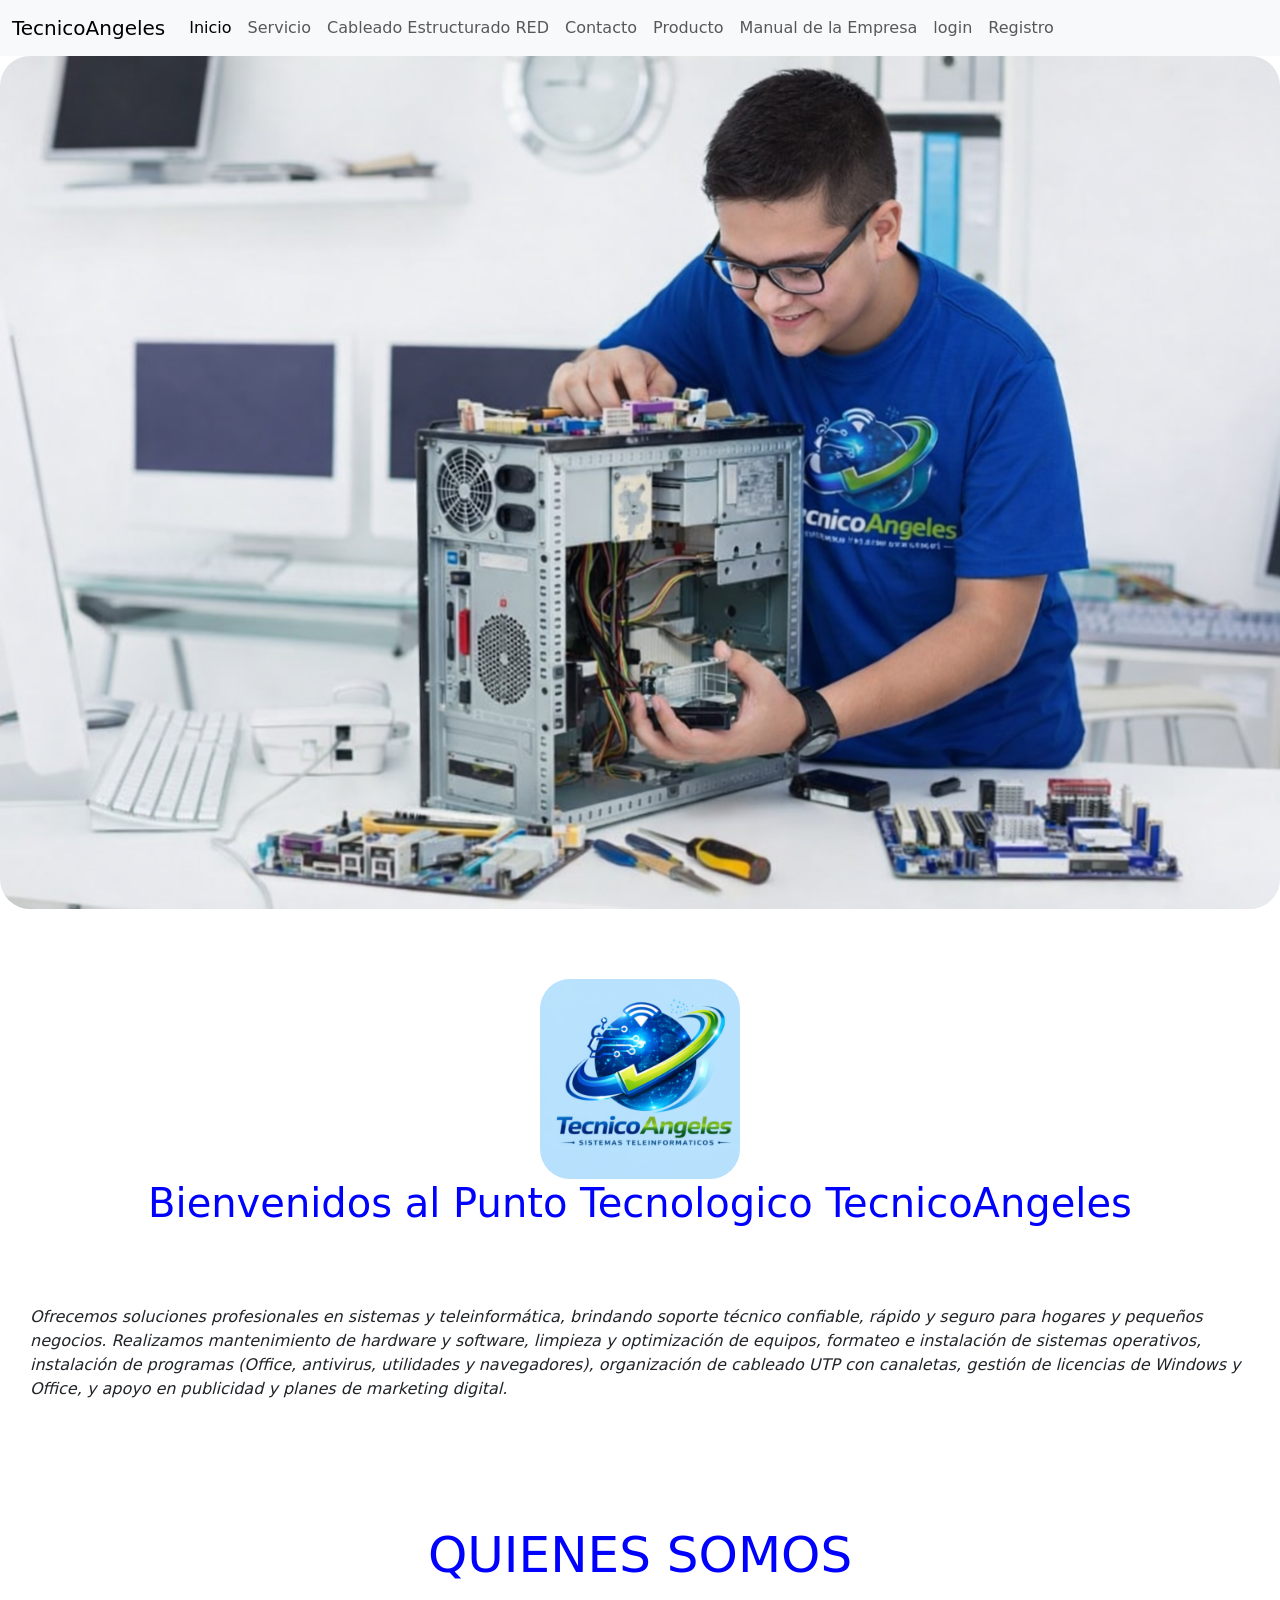
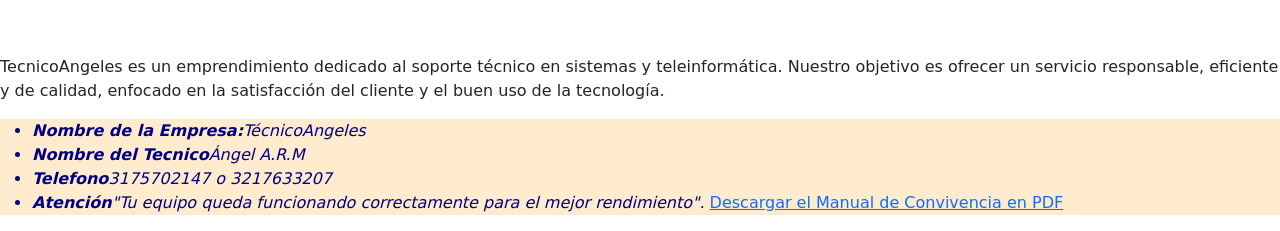
==== index.html @ 67e34062 "los primeros archivos" ====
<!DOCTYPE html>
<html lang="en">

<head>
    <meta charset="UTF-8">
    <meta name="viewport" content="width=device-width, initial-scale=1.0">
    <title>TecnicoAngeles</title>
    <link rel="stylesheet" href="styles/styles.css">
    <link href="https://cdn.jsdelivr.net/npm/bootstrap@5.3.8/dist/css/bootstrap.min.css" rel="stylesheet"
        integrity="sha384-sRIl4kxILFvY47J16cr9ZwB07vP4J8+LH7qKQnuqkuIAvNWLzeN8tE5YBujZqJLB" crossorigin="anonymous">
</head>

<body>
    <nav class="navbar navbar-expand-lg bg-body-tertiary">
        <div class="container-fluid">
            <a class="navbar-brand" href="index.html">TecnicoAngeles</a>
            <button class="navbar-toggler" type="button" data-bs-toggle="collapse" data-bs-target="#navbarNavAltMarkup"
                aria-controls="navbarNavAltMarkup" aria-expanded="false" aria-label="Toggle navigation">
                <span class="navbar-toggler-icon"></span>
            </button>
            <div class="collapse navbar-collapse" id="navbarNavAltMarkup">
                <div class="navbar-nav">
                    <a class="nav-link active" aria-current="page" href="index.html">Inicio</a>
                    <a class="nav-link" href="Servicio.html">Servicio</a>
                    <a class="nav-link" href="cableando estructurado.html">Cableado Estructurado RED</a>
                    <a class="nav-link" href="Contacto.html">Contacto</a>
                    <a class="nav-link" href="Producto.html">Producto</a>
                    <a class="nav-link" href="Manual de Convivecia.html">Manual de la Empresa</a>
                    <a class="nav-link" href="../js/Login.html">login</a>
                    <a class="nav-link" href="../js/Registro.html">Registro</a>


                </div>
            </div>
        </div>
    </nav>
    <div id="carouselExample" class="carousel slide">
        <div class="carousel-inner">
            <div class="carousel-item active">
                <img src="img/yo.png" class="d-block w-100" alt="...">
            </div>
            <div class="carousel-item">
                <img src="img/Técnico IT en acción digital.png" class="d-block w-100" alt="...">
            </div>
            <div class="carousel-item">
                <img src="img/programando.png" class="d-block w-100" alt="...">
            </div>
        </div>
        <button class="carousel-control-prev" type="button" data-bs-target="#carouselExample" data-bs-slide="prev">
            <span class="carousel-control-prev-icon" aria-hidden="true"></span>
            <span class="visually-hidden">Previous</span>
        </button>
        <button class="carousel-control-next" type="button" data-bs-target="#carouselExample" data-bs-slide="next">
            <span class="carousel-control-next-icon" aria-hidden="true"></span>
            <span class="visually-hidden">Next</span>
        </button>
        <div class="T_1">
            <div>
                <img src="img/Logo.png" alt="">
                <h1>Bienvenidos al Punto Tecnologico TecnicoAngeles </h1>
            </div>
        </div>

        <div>
            <p class="P_1"><em>Ofrecemos soluciones profesionales en sistemas y teleinformática, brindando soporte
                    técnico confiable, rápido y seguro para hogares y pequeños negocios. Realizamos mantenimiento de
                    hardware y software, limpieza y optimización de equipos, formateo e instalación de sistemas
                    operativos,
                    instalación de programas (Office, antivirus, utilidades y navegadores),
                    organización de
                    cableado UTP con
                    canaletas, gestión de licencias de Windows y Office, y apoyo en publicidad y planes de marketing
                    digital.</em></p>
        </div>
        <br>
        <h1 class="T_1">QUIENES SOMOS</h1>
        <p>TecnicoAngeles es un emprendimiento dedicado al soporte técnico en sistemas y teleinformática. Nuestro
            objetivo
            es ofrecer un servicio responsable, eficiente y de calidad, enfocado en la satisfacción del cliente y el
            buen
            uso de la tecnología.</p>



        <footer class="container_footer ">
            <ul>
                <li><em><strong>Nombre de la Empresa:</strong>TécnicoAngeles</em></li>
                <li><em><strong>Nombre del Tecnico</strong>Ángel A.R.M</em></li>
                <li><em><strong>Telefono</strong>3175702147 o 3217633207</em></li>
                <li><em><strong>Atención</strong>"Tu equipo queda funcionando correctamente para el mejor
                        rendimiento".</em> <a href="docs/Manual_de_Convivencia_TecnicoAngeles_Completo.pdf"
                        download>Descargar el Manual de Convivencia
                        en
                        PDF</a> </li>
            </ul>
        </footer>


        <script src="JAVASCRIPT/script.js"> </script>
        <script src="https://cdn.jsdelivr.net/npm/bootstrap@5.3.8/dist/js/bootstrap.bundle.min.js"
            integrity="sha384-FKyoEForCGlyvwx9Hj09JcYn3nv7wiPVlz7YYwJrWVcXK/BmnVDxM+D2scQbITxI"
            crossorigin="anonymous"></script>

</body>

</html>
---- styles/styles.css ----
.T_1 {
    margin: 30px;
    padding: 40px;
    text-align: center;
    color: blue;
    font-size: 50px;
}

.P_1 {
    margin: 30px;
}

.T_2 {
    margin: 30px;
    padding: 40px;
    color: blue;
    font-size: 50px;

}

.T_3 {
    margin: 20px;
    padding: 20px;
    color: blue;
    font-size: 30px;
}

.T_4 {
    margin: 20px;
    padding: 20px;
    color: rgb(0, 145, 255);
    font-size: 30px;
}

.division_1 {
    display: flex;
    gap: 30px;
}

img {
    border-radius: 30px;
    width: 200px;
}

.division_2 {
    display: flex;
    gap: 30px;
}


.division_2 table {
    width: 400%;
    border-collapse: collapse;
}

.division_2 td {
    border: 1px solid blue;
    padding: 20px;
    vertical-align: top;
}

.division_2 h3 {
    color: blue;
}

.container_footer {
    background-color: blanchedalmond;
    color: navy;
    bottom: 0;
}
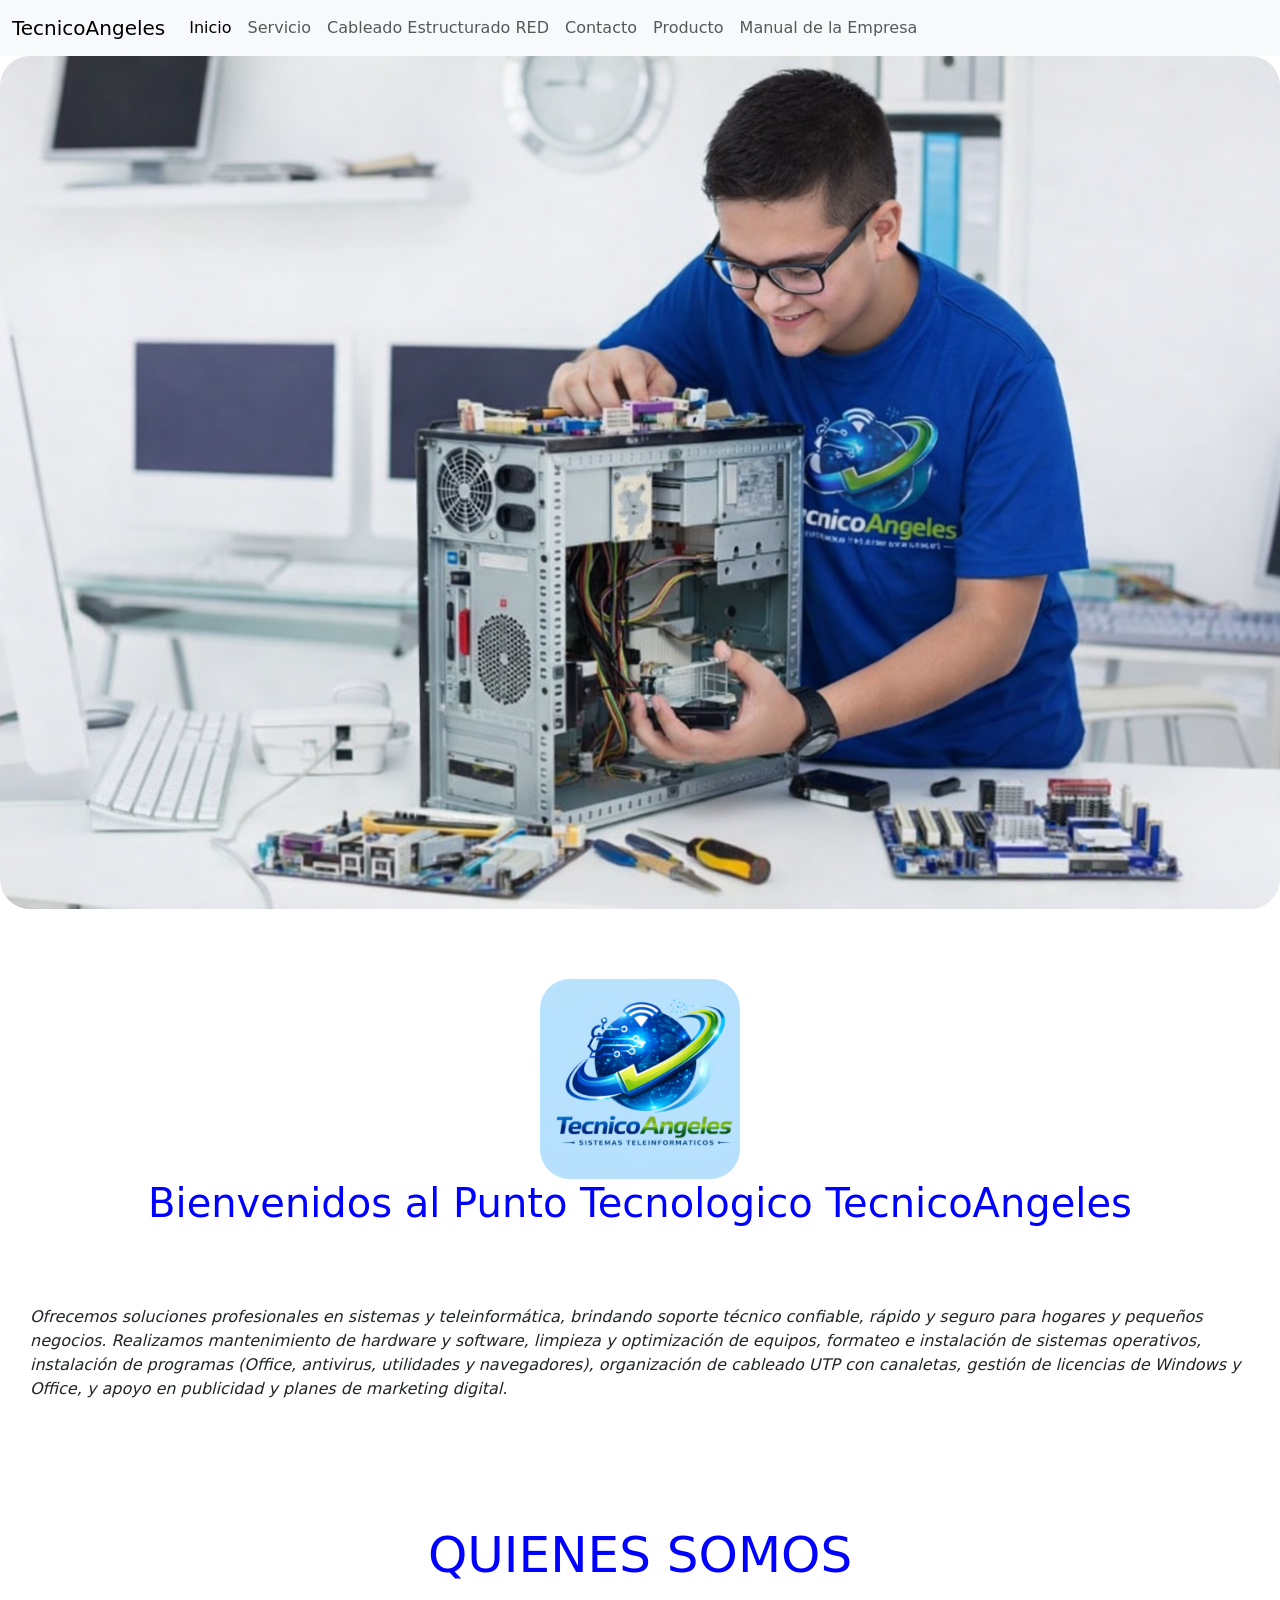
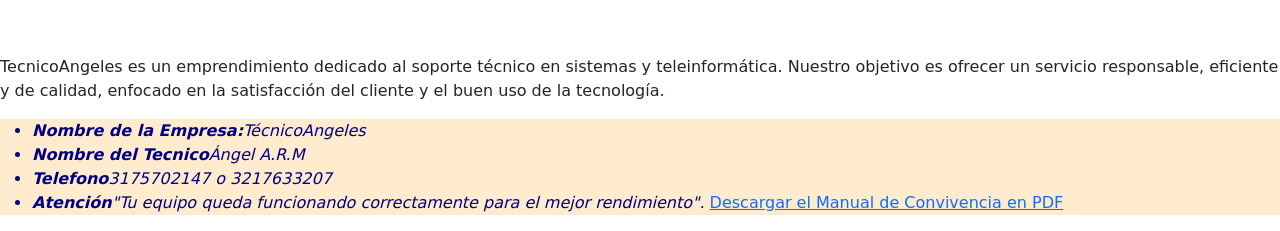
==== commit bf45d6ad: "los primeros archivos" ====
--- a/index.html
+++ b/index.html
@@ -26,8 +26,6 @@
                     <a class="nav-link" href="Contacto.html">Contacto</a>
                     <a class="nav-link" href="Producto.html">Producto</a>
                     <a class="nav-link" href="Manual de Convivecia.html">Manual de la Empresa</a>
-                    <a class="nav-link" href="../js/Login.html">login</a>
-                    <a class="nav-link" href="../js/Registro.html">Registro</a>
 
 
                 </div>
@@ -95,12 +93,10 @@
             </ul>
         </footer>
 
-
-        <script src="JAVASCRIPT/script.js"> </script>
+        <script src="JAVASCRIPT/script.js"></script>
         <script src="https://cdn.jsdelivr.net/npm/bootstrap@5.3.8/dist/js/bootstrap.bundle.min.js"
             integrity="sha384-FKyoEForCGlyvwx9Hj09JcYn3nv7wiPVlz7YYwJrWVcXK/BmnVDxM+D2scQbITxI"
             crossorigin="anonymous"></script>
-
 </body>
 
 </html>
--- a/styles/styles.css
+++ b/styles/styles.css
@@ -67,4 +67,4 @@
     background-color: blanchedalmond;
     color: navy;
     bottom: 0;
-}+}
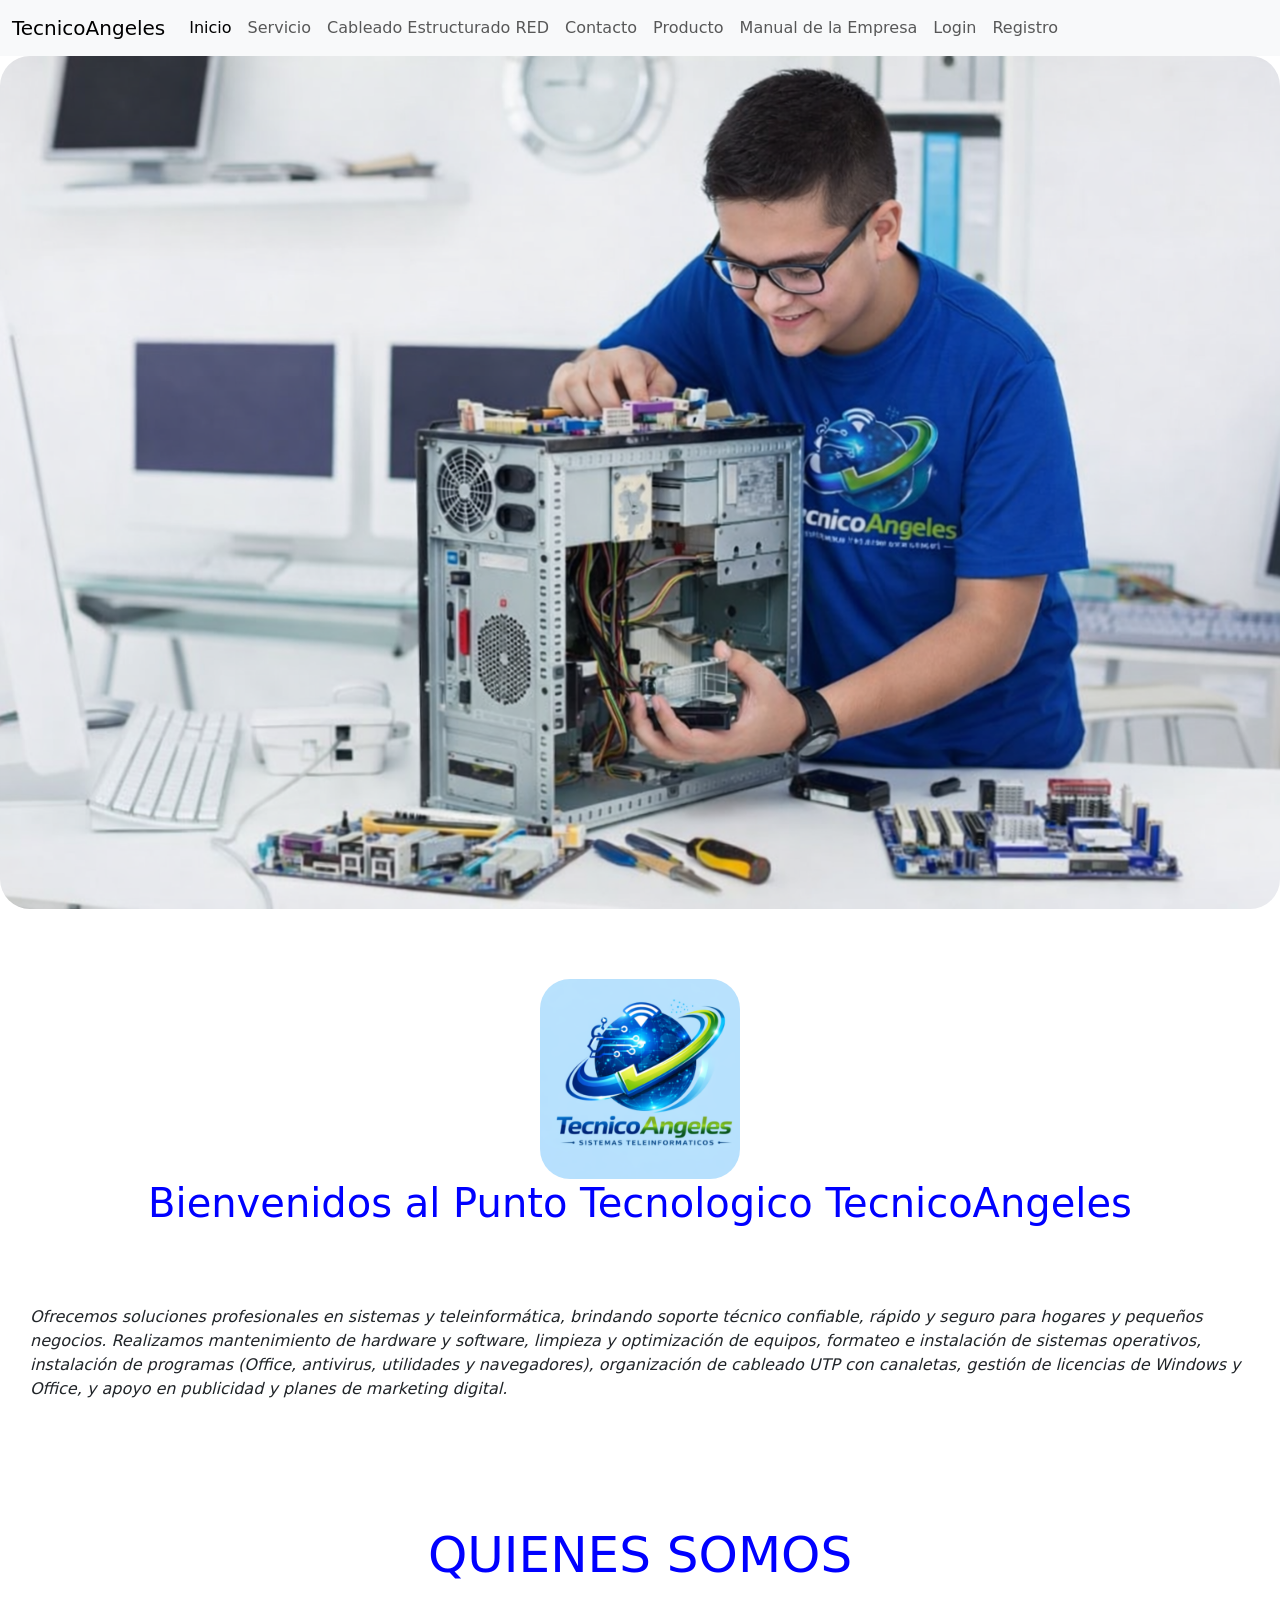
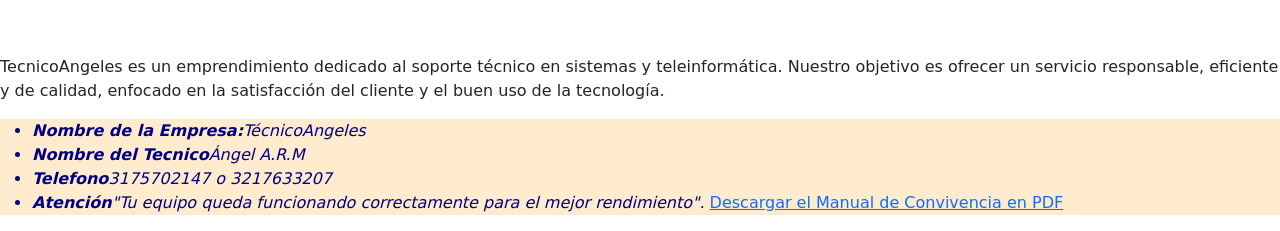
==== commit 4b029836: "los primeros archivos" ====
--- a/index.html
+++ b/index.html
@@ -26,8 +26,8 @@
                     <a class="nav-link" href="Contacto.html">Contacto</a>
                     <a class="nav-link" href="Producto.html">Producto</a>
                     <a class="nav-link" href="Manual de Convivecia.html">Manual de la Empresa</a>
-
-
+                    <a class="nav-link" href="Login.html">Login</a>
+                    <a class="nav-link" href="Registro.html">Registro</a>
                 </div>
             </div>
         </div>
@@ -93,10 +93,12 @@
             </ul>
         </footer>
 
-        <script src="JAVASCRIPT/script.js"></script>
+
+        <script src="JAVASCRIPT/script.js"> </script>
         <script src="https://cdn.jsdelivr.net/npm/bootstrap@5.3.8/dist/js/bootstrap.bundle.min.js"
             integrity="sha384-FKyoEForCGlyvwx9Hj09JcYn3nv7wiPVlz7YYwJrWVcXK/BmnVDxM+D2scQbITxI"
             crossorigin="anonymous"></script>
+
 </body>
 
 </html>
--- a/styles/styles.css
+++ b/styles/styles.css
@@ -67,4 +67,4 @@
     background-color: blanchedalmond;
     color: navy;
     bottom: 0;
-}
+}
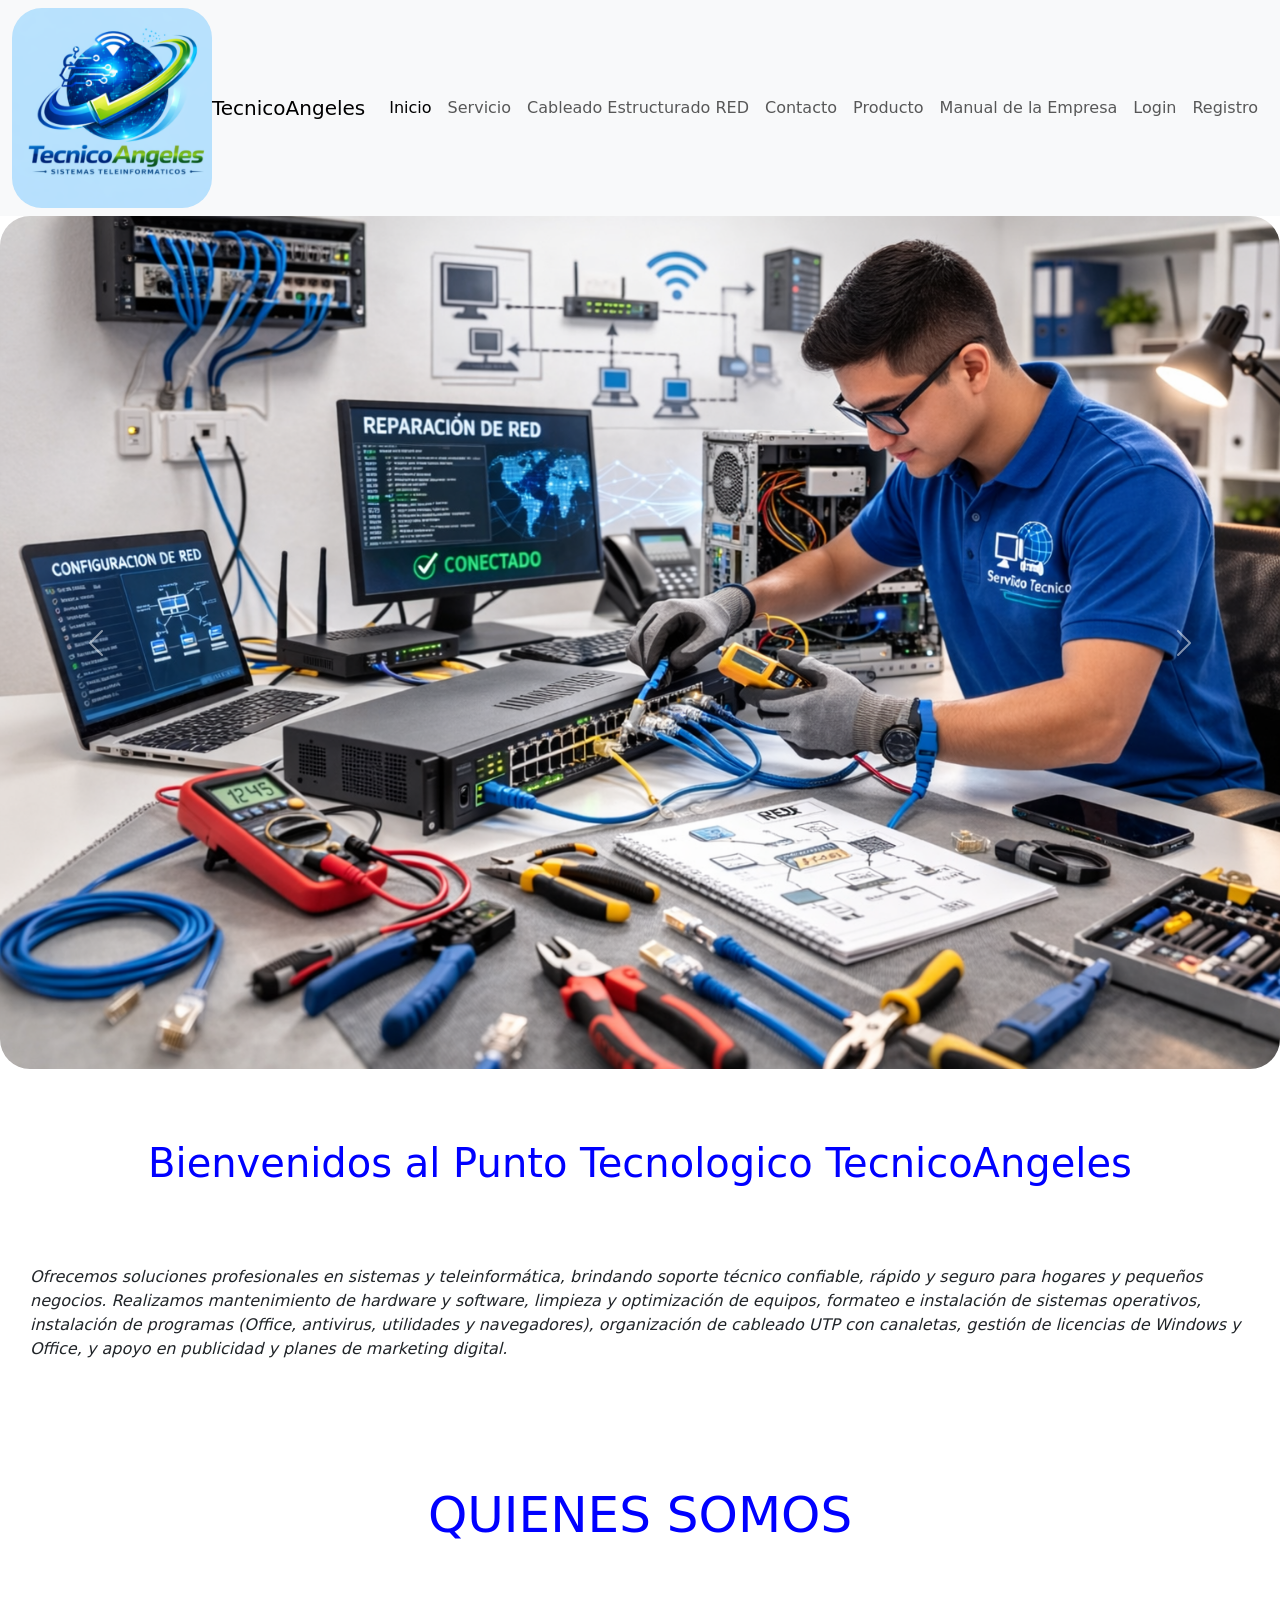
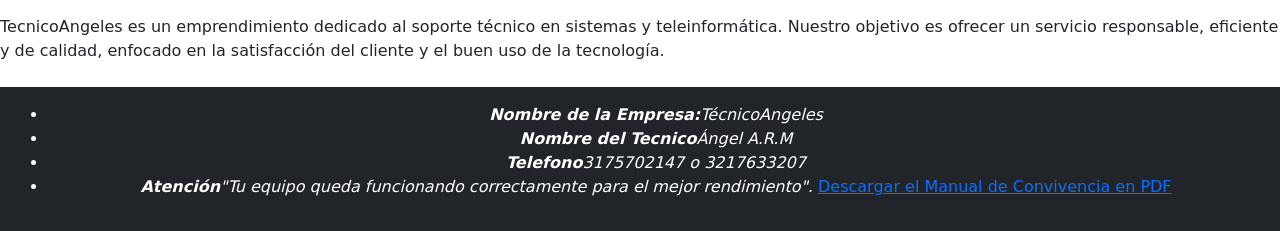
==== commit dfd396b2: "los primeros archivos" ====
--- a/index.html
+++ b/index.html
@@ -13,6 +13,7 @@
 <body>
     <nav class="navbar navbar-expand-lg bg-body-tertiary">
         <div class="container-fluid">
+            <img src="img/Logo.png" alt="Logo">
             <a class="navbar-brand" href="index.html">TecnicoAngeles</a>
             <button class="navbar-toggler" type="button" data-bs-toggle="collapse" data-bs-target="#navbarNavAltMarkup"
                 aria-controls="navbarNavAltMarkup" aria-expanded="false" aria-label="Toggle navigation">
@@ -32,29 +33,33 @@
             </div>
         </div>
     </nav>
-    <div id="carouselExample" class="carousel slide">
-        <div class="carousel-inner">
-            <div class="carousel-item active">
-                <img src="img/yo.png" class="d-block w-100" alt="...">
+
+        <div id="carouselExample" class="carousel slide">
+            <div class="carousel-inner">
+                <div class="carousel-item active">
+                    <img src="img/red y red.png" class="d-block w-100" alt="...">
+                </div>
+                <div class="carousel-item">
+                    <img src="img/Técnico IT en acción digital.png" class="d-block w-100" alt="...">
+                </div>
+                <div class="carousel-item">
+                    <img src="img/programando.png" class="d-block w-100" alt="...">
+                </div>
             </div>
-            <div class="carousel-item">
-                <img src="img/Técnico IT en acción digital.png" class="d-block w-100" alt="...">
-            </div>
-            <div class="carousel-item">
-                <img src="img/programando.png" class="d-block w-100" alt="...">
-            </div>
+            <button class="carousel-control-prev" type="button" data-bs-target="#carouselExample" data-bs-slide="prev">
+                <span class="carousel-control-prev-icon" aria-hidden="true"></span>
+                <span class="visually-hidden">Previous</span>
+            </button>
+            <button class="carousel-control-next" type="button" data-bs-target="#carouselExample" data-bs-slide="next">
+                <span class="carousel-control-next-icon" aria-hidden="true"></span>
+                <span class="visually-hidden">Next</span>
+            </button>
         </div>
-        <button class="carousel-control-prev" type="button" data-bs-target="#carouselExample" data-bs-slide="prev">
-            <span class="carousel-control-prev-icon" aria-hidden="true"></span>
-            <span class="visually-hidden">Previous</span>
-        </button>
-        <button class="carousel-control-next" type="button" data-bs-target="#carouselExample" data-bs-slide="next">
-            <span class="carousel-control-next-icon" aria-hidden="true"></span>
-            <span class="visually-hidden">Next</span>
-        </button>
+
+
+
         <div class="T_1">
             <div>
-                <img src="img/Logo.png" alt="">
                 <h1>Bienvenidos al Punto Tecnologico TecnicoAngeles </h1>
             </div>
         </div>
@@ -79,8 +84,8 @@
             uso de la tecnología.</p>
 
 
-
-        <footer class="container_footer ">
+        <!-- FOOTER -->
+        <footer class="bg-dark text-white text-center p-3 mt-4">
             <ul>
                 <li><em><strong>Nombre de la Empresa:</strong>TécnicoAngeles</em></li>
                 <li><em><strong>Nombre del Tecnico</strong>Ángel A.R.M</em></li>
@@ -92,8 +97,6 @@
                         PDF</a> </li>
             </ul>
         </footer>
-
-
         <script src="JAVASCRIPT/script.js"> </script>
         <script src="https://cdn.jsdelivr.net/npm/bootstrap@5.3.8/dist/js/bootstrap.bundle.min.js"
             integrity="sha384-FKyoEForCGlyvwx9Hj09JcYn3nv7wiPVlz7YYwJrWVcXK/BmnVDxM+D2scQbITxI"
--- a/styles/styles.css
+++ b/styles/styles.css
@@ -63,7 +63,7 @@
     color: blue;
 }
 
-.container_footer {
+.bg-dark text-white text-center p-3 mt-4{
     background-color: blanchedalmond;
     color: navy;
     bottom: 0;
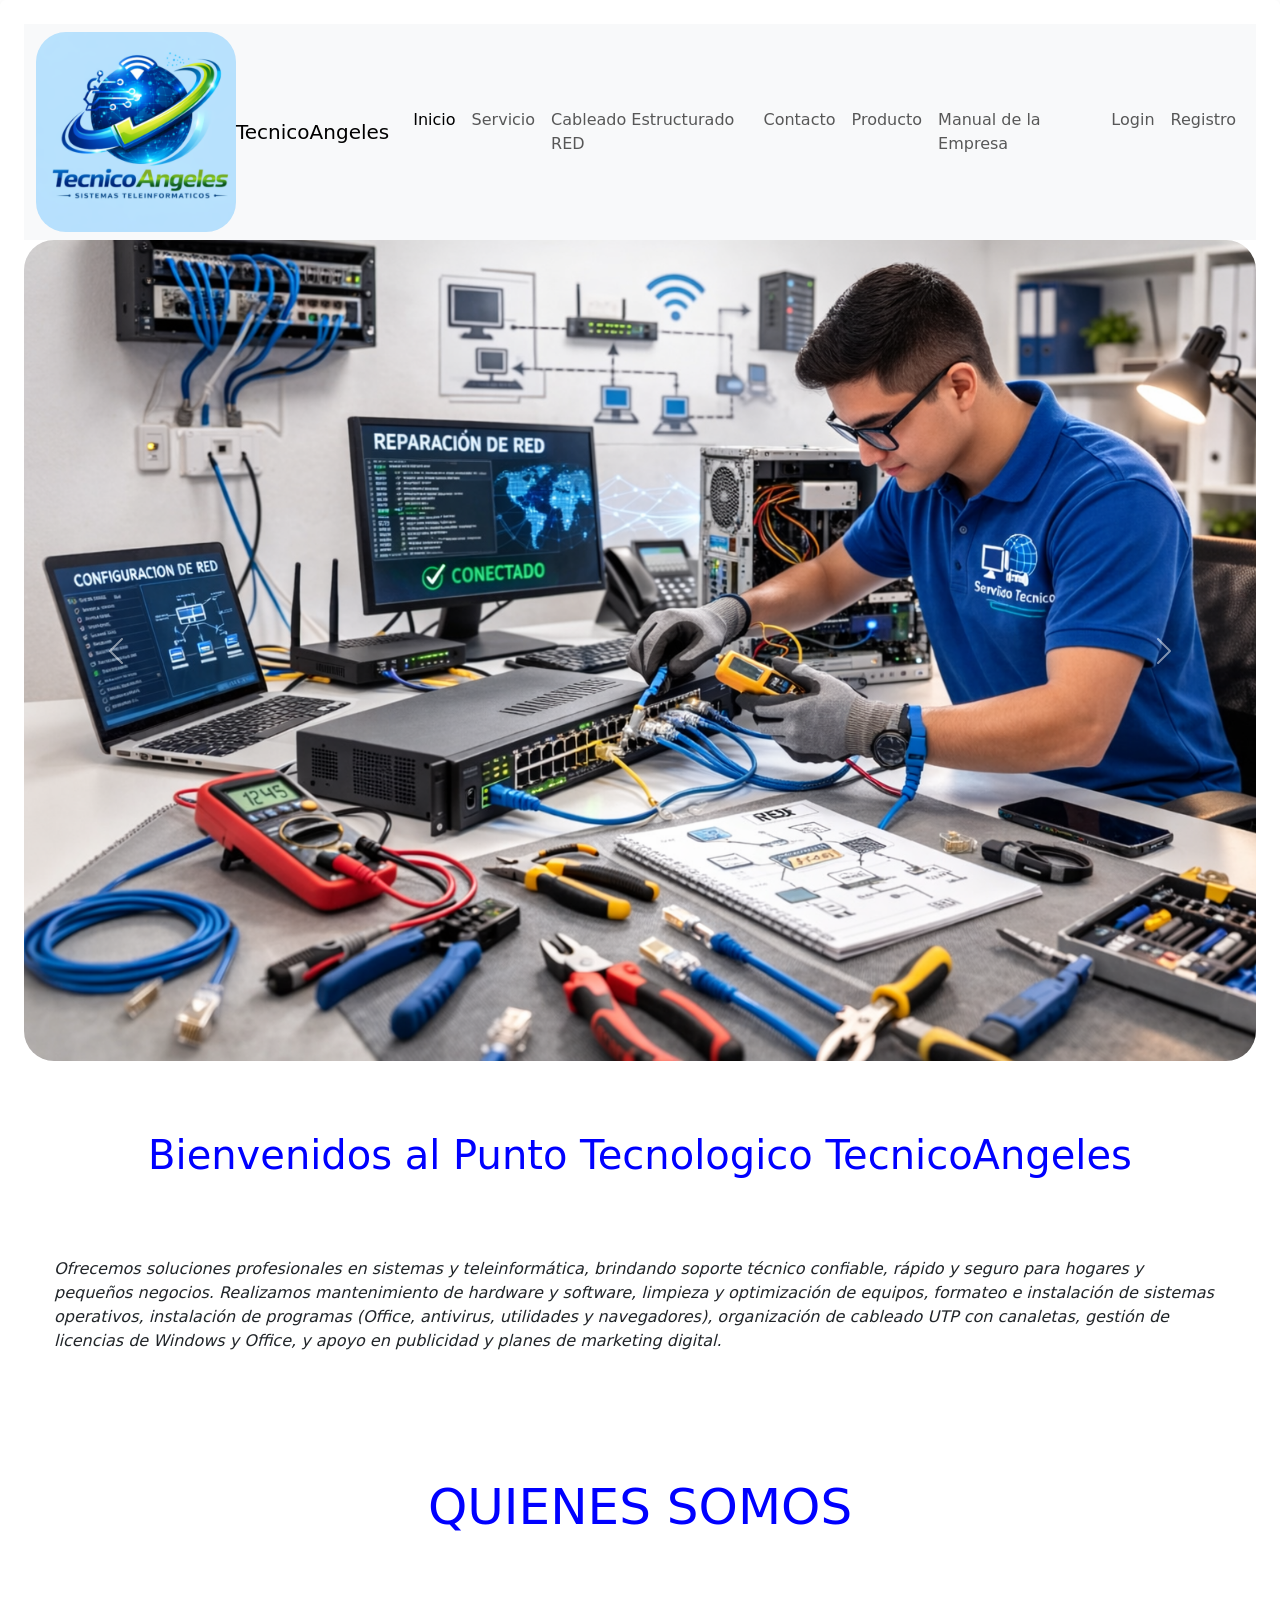
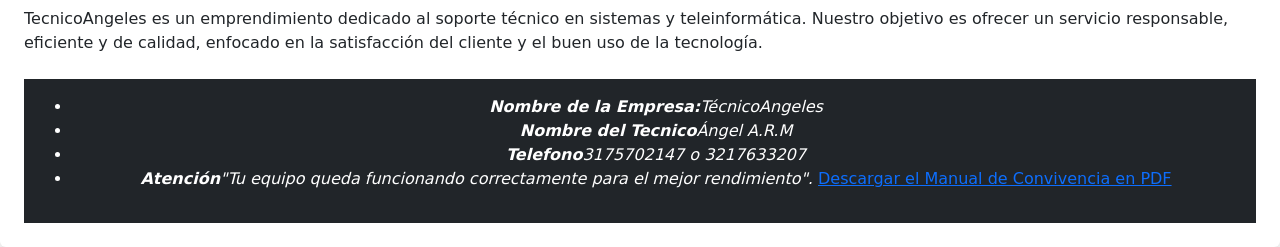
==== commit fcf3a5c7: "los primeros archivos" ====
--- a/index.html
+++ b/index.html
@@ -10,10 +10,10 @@
         integrity="sha384-sRIl4kxILFvY47J16cr9ZwB07vP4J8+LH7qKQnuqkuIAvNWLzeN8tE5YBujZqJLB" crossorigin="anonymous">
 </head>
 
-<body>
+<body <div class="table-responsive bg- white p-4 shadow rounded">
     <nav class="navbar navbar-expand-lg bg-body-tertiary">
         <div class="container-fluid">
-            <img src="img/Logo.png" alt="Logo">
+            <img src="img/Logo.png" alt="Logo" width="70">
             <a class="navbar-brand" href="index.html">TecnicoAngeles</a>
             <button class="navbar-toggler" type="button" data-bs-toggle="collapse" data-bs-target="#navbarNavAltMarkup"
                 aria-controls="navbarNavAltMarkup" aria-expanded="false" aria-label="Toggle navigation">
@@ -34,73 +34,77 @@
         </div>
     </nav>
 
-        <div id="carouselExample" class="carousel slide">
-            <div class="carousel-inner">
-                <div class="carousel-item active">
-                    <img src="img/red y red.png" class="d-block w-100" alt="...">
-                </div>
-                <div class="carousel-item">
-                    <img src="img/Técnico IT en acción digital.png" class="d-block w-100" alt="...">
-                </div>
-                <div class="carousel-item">
-                    <img src="img/programando.png" class="d-block w-100" alt="...">
-                </div>
+    <div id="carouselExample" class="carousel slide">
+        <div class="carousel-inner">
+            <div class="carousel-item active">
+                <img src="img/red y red.png" class="d-block w-100" alt="...">
             </div>
-            <button class="carousel-control-prev" type="button" data-bs-target="#carouselExample" data-bs-slide="prev">
-                <span class="carousel-control-prev-icon" aria-hidden="true"></span>
-                <span class="visually-hidden">Previous</span>
-            </button>
-            <button class="carousel-control-next" type="button" data-bs-target="#carouselExample" data-bs-slide="next">
-                <span class="carousel-control-next-icon" aria-hidden="true"></span>
-                <span class="visually-hidden">Next</span>
-            </button>
+            <div class="carousel-item">
+                <img src="img/Técnico IT en acción digital.png" class="d-block w-100" alt="...">
+            </div>
+            <div class="carousel-item">
+                <img src="img/programando.png" class="d-block w-100" alt="...">
+            </div>
         </div>
+        <button class="carousel-control-prev" type="button" data-bs-target="#carouselExample" data-bs-slide="prev">
+            <span class="carousel-control-prev-icon" aria-hidden="true"></span>
+            <span class="visually-hidden">Previous</span>
+        </button>
+        <button class="carousel-control-next" type="button" data-bs-target="#carouselExample" data-bs-slide="next">
+            <span class="carousel-control-next-icon" aria-hidden="true"></span>
+            <span class="visually-hidden">Next</span>
+        </button>
+    </div>
 
 
 
-        <div class="T_1">
-            <div>
-                <h1>Bienvenidos al Punto Tecnologico TecnicoAngeles </h1>
-            </div>
+    <div class="T_1">
+        <div>
+            <h1>Bienvenidos al Punto Tecnologico TecnicoAngeles </h1>
         </div>
+    </div>
 
-        <div>
-            <p class="P_1"><em>Ofrecemos soluciones profesionales en sistemas y teleinformática, brindando soporte
-                    técnico confiable, rápido y seguro para hogares y pequeños negocios. Realizamos mantenimiento de
-                    hardware y software, limpieza y optimización de equipos, formateo e instalación de sistemas
-                    operativos,
-                    instalación de programas (Office, antivirus, utilidades y navegadores),
-                    organización de
-                    cableado UTP con
-                    canaletas, gestión de licencias de Windows y Office, y apoyo en publicidad y planes de marketing
-                    digital.</em></p>
-        </div>
-        <br>
-        <h1 class="T_1">QUIENES SOMOS</h1>
-        <p>TecnicoAngeles es un emprendimiento dedicado al soporte técnico en sistemas y teleinformática. Nuestro
-            objetivo
-            es ofrecer un servicio responsable, eficiente y de calidad, enfocado en la satisfacción del cliente y el
-            buen
-            uso de la tecnología.</p>
+    <div>
+        <p class="P_1"><em>Ofrecemos soluciones profesionales en sistemas y teleinformática, brindando soporte
+                técnico confiable, rápido y seguro para hogares y pequeños negocios. Realizamos mantenimiento de
+                hardware y software, limpieza y optimización de equipos, formateo e instalación de sistemas
+                operativos,
+                instalación de programas (Office, antivirus, utilidades y navegadores),
+                organización de
+                cableado UTP con
+                canaletas, gestión de licencias de Windows y Office, y apoyo en publicidad y planes de marketing
+                digital.</em></p>
+    </div>
+    <br>
+    <h1 class="T_1">QUIENES SOMOS</h1>
+    <p>TecnicoAngeles es un emprendimiento dedicado al soporte técnico en sistemas y teleinformática. Nuestro
+        objetivo
+        es ofrecer un servicio responsable, eficiente y de calidad, enfocado en la satisfacción del cliente y el
+        buen
+        uso de la tecnología.</p>
 
 
-        <!-- FOOTER -->
-        <footer class="bg-dark text-white text-center p-3 mt-4">
-            <ul>
-                <li><em><strong>Nombre de la Empresa:</strong>TécnicoAngeles</em></li>
-                <li><em><strong>Nombre del Tecnico</strong>Ángel A.R.M</em></li>
-                <li><em><strong>Telefono</strong>3175702147 o 3217633207</em></li>
-                <li><em><strong>Atención</strong>"Tu equipo queda funcionando correctamente para el mejor
-                        rendimiento".</em> <a href="docs/Manual_de_Convivencia_TecnicoAngeles_Completo.pdf"
-                        download>Descargar el Manual de Convivencia
-                        en
-                        PDF</a> </li>
-            </ul>
-        </footer>
-        <script src="JAVASCRIPT/script.js"> </script>
-        <script src="https://cdn.jsdelivr.net/npm/bootstrap@5.3.8/dist/js/bootstrap.bundle.min.js"
-            integrity="sha384-FKyoEForCGlyvwx9Hj09JcYn3nv7wiPVlz7YYwJrWVcXK/BmnVDxM+D2scQbITxI"
-            crossorigin="anonymous"></script>
+    <!-- FOOTER -->
+    <footer class="bg-dark text-white text-center p-3 mt-4">
+        <ul>
+            <li><em><strong>Nombre de la Empresa:</strong>TécnicoAngeles</em></li>
+            <li><em><strong>Nombre del Tecnico</strong>Ángel A.R.M</em></li>
+            <li><em><strong>Telefono</strong>3175702147 o 3217633207</em></li>
+            <li><em><strong>Atención</strong>"Tu equipo queda funcionando correctamente para el mejor
+                    rendimiento".</em> <a href="docs/Manual_de_Convivencia_TecnicoAngeles_Completo.pdf"
+                    download>Descargar el
+                    Manual de Convivencia
+                    en
+                    PDF</a> </li>
+        </ul>
+    </footer>
+
+    <script src="JAVASCRIPT/script.js"> </script>
+
+
+    <script src="https://cdn.jsdelivr.net/npm/bootstrap@5.3.8/dist/js/bootstrap.bundle.min.js"
+        integrity="sha384-FKyoEForCGlyvwx9Hj09JcYn3nv7wiPVlz7YYwJrWVcXK/BmnVDxM+D2scQbITxI"
+        crossorigin="anonymous"></script>
 
 </body>
 
--- a/styles/styles.css
+++ b/styles/styles.css
@@ -64,7 +64,36 @@
 }
 
 .bg-dark text-white text-center p-3 mt-4{
-    background-color: blanchedalmond;
-    color: navy;
+    background-color: rgb(205, 255, 241);
+    color: rgb(0, 53, 128);
     bottom: 0;
-}+}
+
+
+
+
+
+
+
+
+
+
+
+
+
+
+
+
+
+
+
+
+
+
+
+
+
+
+
+
+
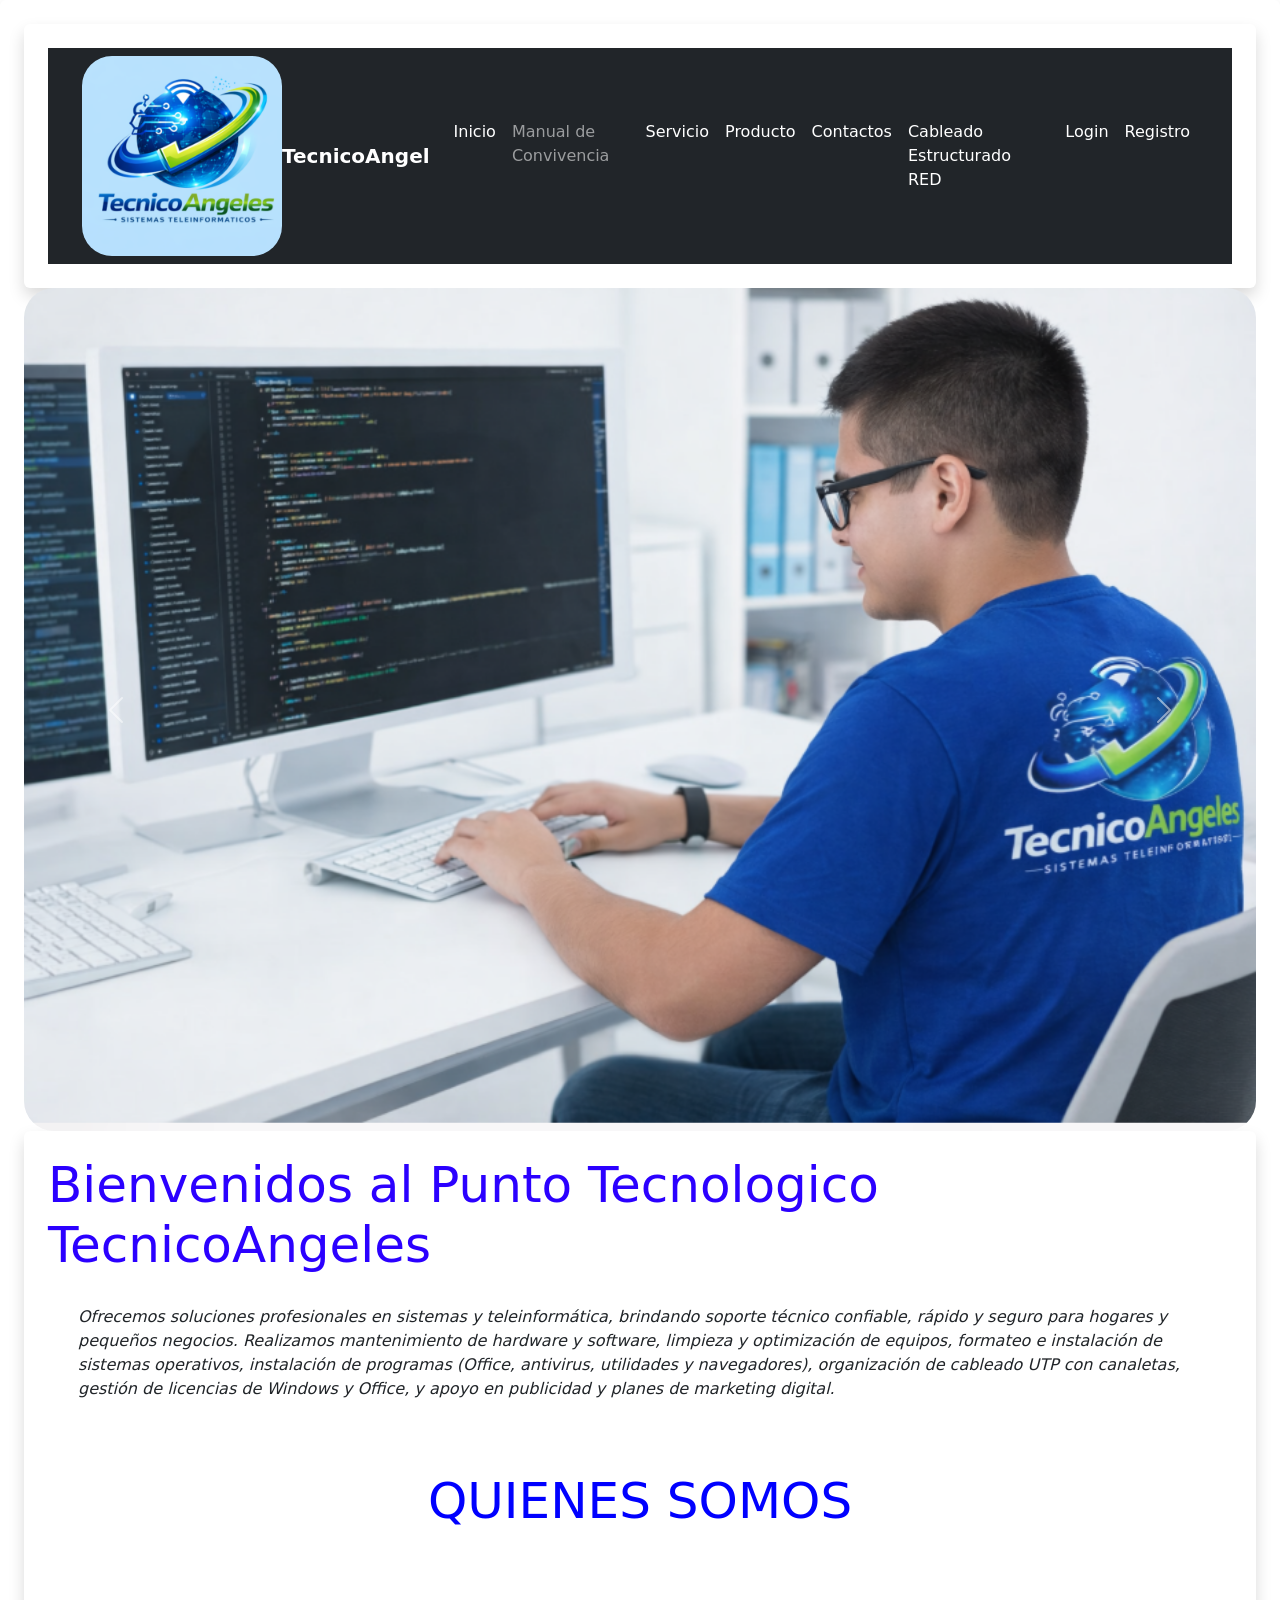
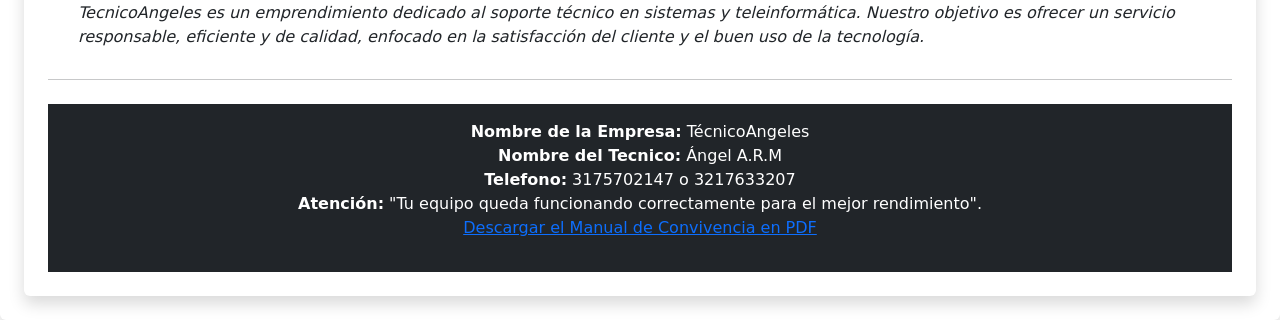
==== commit e821943b: "los primeros archivos" ====
--- a/index.html
+++ b/index.html
@@ -4,108 +4,107 @@
 <head>
     <meta charset="UTF-8">
     <meta name="viewport" content="width=device-width, initial-scale=1.0">
-    <title>TecnicoAngeles</title>
+    <title>Inicio</title>
     <link rel="stylesheet" href="styles/styles.css">
     <link href="https://cdn.jsdelivr.net/npm/bootstrap@5.3.8/dist/css/bootstrap.min.css" rel="stylesheet"
         integrity="sha384-sRIl4kxILFvY47J16cr9ZwB07vP4J8+LH7qKQnuqkuIAvNWLzeN8tE5YBujZqJLB" crossorigin="anonymous">
 </head>
 
-<body <div class="table-responsive bg- white p-4 shadow rounded">
-    <nav class="navbar navbar-expand-lg bg-body-tertiary">
-        <div class="container-fluid">
-            <img src="img/Logo.png" alt="Logo" width="70">
-            <a class="navbar-brand" href="index.html">TecnicoAngeles</a>
-            <button class="navbar-toggler" type="button" data-bs-toggle="collapse" data-bs-target="#navbarNavAltMarkup"
-                aria-controls="navbarNavAltMarkup" aria-expanded="false" aria-label="Toggle navigation">
-                <span class="navbar-toggler-icon"></span>
-            </button>
-            <div class="collapse navbar-collapse" id="navbarNavAltMarkup">
-                <div class="navbar-nav">
-                    <a class="nav-link active" aria-current="page" href="index.html">Inicio</a>
-                    <a class="nav-link" href="Servicio.html">Servicio</a>
-                    <a class="nav-link" href="cableando estructurado.html">Cableado Estructurado RED</a>
-                    <a class="nav-link" href="Contacto.html">Contacto</a>
-                    <a class="nav-link" href="Producto.html">Producto</a>
-                    <a class="nav-link" href="Manual de Convivecia.html">Manual de la Empresa</a>
-                    <a class="nav-link" href="Login.html">Login</a>
-                    <a class="nav-link" href="Registro.html">Registro</a>
+<body class="table-responsive bg-white p-4 shadow rounded">
+    <div class="table-responsive bg- white p-4 shadow rounded">
+        <nav class="navbar navbar-expand-lg navbar-dark bg-dark sticky-top">
+            <div class="container">
+                <img src="imgA/Logo.png" alt="logo" width="90">
+                <a class="navbar-brand fw-bold" href="index.html">TecnicoAngel</a>
+                <button class="navbar-toggler" type="button" data-bs-toggle="collapse" data-bs-target="#navbarNav">
+                    <span class="navbar-toggler-icon"></span>
+                </button>
+                <div class="collapse navbar-collapse" id="navbarNav">
+                    <ul class="navbar-nav ms-auto">
+                        <li class="nav-item"><a class="nav-link active" href="index.html">Inicio</a></li>
+                        <li class="nav-item"><a class="nav-link" href="Manual de Convivencia.html">Manual de
+                                Convivencia</a>
+                        </li>
+                        <li class="nav-item"><a class="nav-link active" href="Servicio.html">Servicio</a></li>
+                         <li class="nav-item"><a class="nav-link active" href="Producto.html">Producto</a></li>
+                          <li class="nav-item"><a class="nav-link active" href="contactos.html">Contactos</a></li>
+                          <li class="nav-item"><a class="nav-link active" href="Cableado Estructurado RED.html">Cableado Estructurado RED</a></li>
+                          <li class="nav-item"><a class="nav-link active" href="login.html">Login</a></li>
+                          <li class="nav-item"><a class="nav-link active" href="registro.html">Registro</a></li>
+                    </ul>
                 </div>
             </div>
-        </div>
-    </nav>
-
-    <div id="carouselExample" class="carousel slide">
-        <div class="carousel-inner">
-            <div class="carousel-item active">
-                <img src="img/red y red.png" class="d-block w-100" alt="...">
-            </div>
-            <div class="carousel-item">
-                <img src="img/Técnico IT en acción digital.png" class="d-block w-100" alt="...">
-            </div>
-            <div class="carousel-item">
-                <img src="img/programando.png" class="d-block w-100" alt="...">
-            </div>
-        </div>
-        <button class="carousel-control-prev" type="button" data-bs-target="#carouselExample" data-bs-slide="prev">
-            <span class="carousel-control-prev-icon" aria-hidden="true"></span>
-            <span class="visually-hidden">Previous</span>
-        </button>
-        <button class="carousel-control-next" type="button" data-bs-target="#carouselExample" data-bs-slide="next">
-            <span class="carousel-control-next-icon" aria-hidden="true"></span>
-            <span class="visually-hidden">Next</span>
-        </button>
-    </div>
+        </nav>
+   </div>
 
 
+        <div id="carouselExample" class="carousel slide">
+            <div class="carousel-inner">
+                <div class="carousel-item active">
+                    <img src="imgA/programando.png" class="d-block w-100" alt="...">
+                </div>
+                <div class="carousel-item">
+                    <img src="imgA/red.png" class="d-block w-100" alt="...">
+                </div>
+                <div class="carousel-item">
+                    <img src="imgA/red y red.png" class="d-block w-100" alt="...">
+                </div>
+            </div>
+            <button class="carousel-control-prev" type="button" data-bs-target="#carouselExample" data-bs-slide="prev">
+                <span class="carousel-control-prev-icon" aria-hidden="true"></span>
+                <span class="visually-hidden">Previous</span>
+            </button>
+            <button class="carousel-control-next" type="button" data-bs-target="#carouselExample" data-bs-slide="next">
+                <span class="carousel-control-next-icon" aria-hidden="true"></span>
+                <span class="visually-hidden">Next</span>
+            </button>
+        </div>
 
-    <div class="T_1">
+       <div class="table-responsive bg-white p-4 shadow rounded">
+         <div>
+            <h1 class="T_02">Bienvenidos al Punto Tecnologico TecnicoAngeles </h1>
+
+            <p class="P_01"><em>Ofrecemos soluciones profesionales en sistemas y teleinformática, brindando soporte
+                    técnico
+                    confiable,
+                    rápido
+                    y seguro para hogares y pequeños negocios. Realizamos mantenimiento de hardware y software, limpieza
+                    y
+                    optimización de equipos, formateo e instalación de sistemas operativos, instalación de programas
+                    (Office,
+                    antivirus, utilidades y navegadores), organización de cableado UTP con canaletas, gestión de
+                    licencias
+                    de
+                    Windows y Office, y apoyo en publicidad y planes de marketing digital.</em></p>
+        </div>
+
         <div>
-            <h1>Bienvenidos al Punto Tecnologico TecnicoAngeles </h1>
+            <h1 class="T_01">QUIENES SOMOS</h1>
+            <p class="P_01"><em>TecnicoAngeles es un emprendimiento dedicado al soporte técnico en sistemas y
+                    teleinformática. Nuestro
+                    objetivo es ofrecer un servicio responsable, eficiente y de calidad, enfocado en la satisfacción del
+                    cliente y el buen uso de la tecnología.</em></p>
         </div>
-    </div>
 
-    <div>
-        <p class="P_1"><em>Ofrecemos soluciones profesionales en sistemas y teleinformática, brindando soporte
-                técnico confiable, rápido y seguro para hogares y pequeños negocios. Realizamos mantenimiento de
-                hardware y software, limpieza y optimización de equipos, formateo e instalación de sistemas
-                operativos,
-                instalación de programas (Office, antivirus, utilidades y navegadores),
-                organización de
-                cableado UTP con
-                canaletas, gestión de licencias de Windows y Office, y apoyo en publicidad y planes de marketing
-                digital.</em></p>
-    </div>
-    <br>
-    <h1 class="T_1">QUIENES SOMOS</h1>
-    <p>TecnicoAngeles es un emprendimiento dedicado al soporte técnico en sistemas y teleinformática. Nuestro
-        objetivo
-        es ofrecer un servicio responsable, eficiente y de calidad, enfocado en la satisfacción del cliente y el
-        buen
-        uso de la tecnología.</p>
+        <hr>
+        <footer class="bg-dark text-white text-center p-3 mt-4">
+            <p><strong>Nombre de la Empresa:</strong> TécnicoAngeles <br>
+                <strong>Nombre del Tecnico:</strong> Ángel A.R.M <br>
+                <strong>Telefono:</strong> 3175702147 o 3217633207 <br>
+                <strong>Atención:</strong> "Tu equipo queda funcionando correctamente para el mejor rendimiento". <br>
+                <a href="docs/Manual_de_Convivencia_TecnicoAngeles_Completo.pdf" download>Descargar el Manual de
+                    Convivencia
+                    en PDF</a>
+            </p>
 
+        </footer>
+       </div>
 
-    <!-- FOOTER -->
-    <footer class="bg-dark text-white text-center p-3 mt-4">
-        <ul>
-            <li><em><strong>Nombre de la Empresa:</strong>TécnicoAngeles</em></li>
-            <li><em><strong>Nombre del Tecnico</strong>Ángel A.R.M</em></li>
-            <li><em><strong>Telefono</strong>3175702147 o 3217633207</em></li>
-            <li><em><strong>Atención</strong>"Tu equipo queda funcionando correctamente para el mejor
-                    rendimiento".</em> <a href="docs/Manual_de_Convivencia_TecnicoAngeles_Completo.pdf"
-                    download>Descargar el
-                    Manual de Convivencia
-                    en
-                    PDF</a> </li>
-        </ul>
-    </footer>
-
-    <script src="JAVASCRIPT/script.js"> </script>
-
-
-    <script src="https://cdn.jsdelivr.net/npm/bootstrap@5.3.8/dist/js/bootstrap.bundle.min.js"
-        integrity="sha384-FKyoEForCGlyvwx9Hj09JcYn3nv7wiPVlz7YYwJrWVcXK/BmnVDxM+D2scQbITxI"
-        crossorigin="anonymous"></script>
-
+    <script src="Javascript/script.js"></script>
+       
+        <script src="https://cdn.jsdelivr.net/npm/bootstrap@5.3.8/dist/js/bootstrap.bundle.min.js"
+            integrity="sha384-FKyoEForCGlyvwx9Hj09JcYn3nv7wiPVlz7YYwJrWVcXK/BmnVDxM+D2scQbITxI"
+            crossorigin="anonymous"></script>
 </body>
 
 </html>
--- a/styles/styles.css
+++ b/styles/styles.css
@@ -1,4 +1,4 @@
-.T_1 {
+.T_01 {
     margin: 30px;
     padding: 40px;
     text-align: center;
@@ -6,35 +6,14 @@
     font-size: 50px;
 }
 
-.P_1 {
-    margin: 30px;
-}
-
-.T_2 {
-    margin: 30px;
-    padding: 40px;
-    color: blue;
-    font-size: 50px;
+.T_02 {
+     color: rgb(43, 0, 255);
+     font-size: 50px;
 
 }
 
-.T_3 {
-    margin: 20px;
-    padding: 20px;
-    color: blue;
-    font-size: 30px;
-}
-
-.T_4 {
-    margin: 20px;
-    padding: 20px;
-    color: rgb(0, 145, 255);
-    font-size: 30px;
-}
-
-.division_1 {
-    display: flex;
-    gap: 30px;
+.P_01 {
+    margin: 30px;
 }
 
 img {
@@ -42,58 +21,5 @@
     width: 200px;
 }
 
-.division_2 {
-    display: flex;
-    gap: 30px;
-}
 
 
-.division_2 table {
-    width: 400%;
-    border-collapse: collapse;
-}
-
-.division_2 td {
-    border: 1px solid blue;
-    padding: 20px;
-    vertical-align: top;
-}
-
-.division_2 h3 {
-    color: blue;
-}
-
-.bg-dark text-white text-center p-3 mt-4{
-    background-color: rgb(205, 255, 241);
-    color: rgb(0, 53, 128);
-    bottom: 0;
-}
-
-
-
-
-
-
-
-
-
-
-
-
-
-
-
-
-
-
-
-
-
-
-
-
-
-
-
-
-
